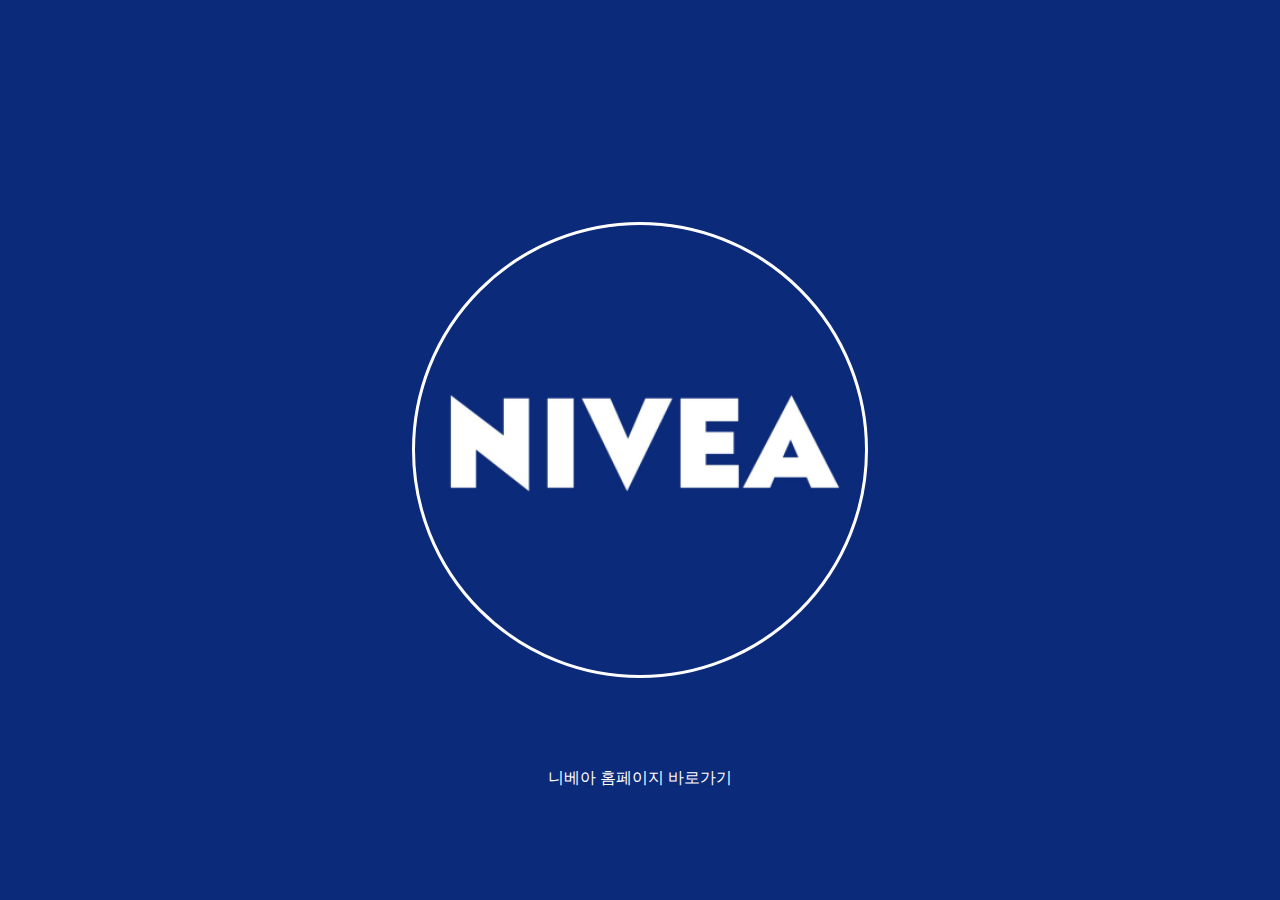
==== html/intro_page.html @ 96a73375 "pp mintory_ver.1" ====
<!DOCTYPE html>
<!-- intro.html -->
<html lang="ko-KR">
<head>

	<meta charset="UTF-8">
	<meta name="viewport" content="width=device-width, user-scalable=no, initial-scale=1.0, maximum-scale=1.0, minimum-scale=1.0">
	<meta http-equiv="X-UA-Compatible" content="ie=edge">
	<meta name="description" content="웹페이지 실습에 따른 목차 구성">
	<meta name="keyword" content="html, css, js, web, design">
	<meta name="author" content=" Mintoty ">
	<meta name="generator" content="illustrator, photoshop, sublimetext, vscode">


	<link rel="stylesheet" href="../font/fontawesome/css/all.css">
	<link rel="stylesheet" href="../font/notosans/hinted-NotoSansKR-Medium-Alphabetic.svg">
	<link rel="stylesheet" href="../css/base/reset.css">
	<link rel="stylesheet" href="../css/base/common.css">
	<link rel="stylesheet" href="../css/intro.css">

<!-- [if IE]>
	<script src="../ie/html5shiv/dist/html5shiv.min.js"></script>
	<script src="../ie/PIE/PIE.js"></script>
	<script src="../ie/Respond/dest/respond.min.js"></script>
<![endif]-->
	<link rel="shortcut icon" href="favicon.png" type="image/png">
	<link rel="apple-touch-icon" href="favicon.png">

	<title>문서 제목</title>
</head>
<body>
	<!-- layout ================= -->
	<nav id="intro">
		<div class="logo">
			<h1> <span class="hidden"> 니베아 인트로 페이지 </span> </h1>
		</div>

		<div class="nivea_intro">
			<a href="nivea_main.html"> 니베아 홈페이지 바로가기 </a>
		</div>

	</nav>


	<!-- script ================= -->
	<noscript>
		<p> 현재 접속하고 있는 사이트 기능중 일부가 원활하게 실행되고 있지 않습니다. <br />
		자바스크립트의 기능을 활성화 해주세요. </p>
		<p><a target="_blank" href="http://enable-javascript.com/ko/"> 자바스크립트 활성화 처리하기 </a></p>
	</noscript>
	<script src="../js/base/jquery-3.4.1.min.js"></script>
	<script src="../js/base/jquery-ui.min.js"></script>
</body>
</html>
---- css/base/common.css ----
@charset "UTF-8";
/* common.css */

.hidden, .hidden_wrap a > span{
  display: block; width: 0; height: 0; position: absolute; overflow: hidden;}
.hidden_wrap a{display:block; width:100%; height:100%; background-repeat:no-repeat;}

.clearfix:after,
.clearfix::after{content:" "; display: block; width: 0; height: 0; clear: both;}

.float_array {width: 100%; height: 100%;}
.float_array > li{float: left; height: 100%; }
.float_array > li:last-child{margin-right:0;}

#wrap{width: 100%; height: 100%; margin:auto;}
---- css/intro.css ----
#intro {
  position: relative;
  width: 100%;
  height: 100%;
  background-color: #0C2A7A; }

@media screen and (min-width: 320px) and (max-width: 1278px) {
  .logo {
    position: absolute;
    top: 0;
    bottom: 0;
    left: 0;
    right: 0;
    margin: auto;
    width: 65vw;
    max-width: 400px;
    height: 65vw;
    max-height: 400px;
    border-radius: 100%;
    border: 3px solid #fff;
    background-image: url("../../nivea_image/logo/nivea_logo_o.png");
    background-repeat: no-repeat;
    background-size: 220%;
    background-position: 50% 50%; }
  .nivea_intro {
    position: absolute;
    left: 0;
    right: 0;
    bottom: 25vw;
    margin: auto;
    width: 200px;
    height: 40px; }
    .nivea_intro > a {
      display: block;
      width: 100%;
      height: 100%;
      color: #fff;
      text-align: center;
      line-height: 40px; } }

@media screen and (min-width: 1279px) {
  .logo {
    position: absolute;
    top: 0;
    bottom: 0;
    left: 0;
    right: 0;
    margin: auto;
    width: 65vw;
    max-width: 450px;
    height: 65vw;
    max-height: 450px;
    border-radius: 100%;
    border: 3px solid #fff;
    background-image: url("../../nivea_image/logo/nivea_logo_o.png");
    background-repeat: no-repeat;
    background-size: 220%;
    background-position: 50% 50%; }
  .nivea_intro {
    position: absolute;
    left: 0;
    right: 0;
    bottom: 8vw;
    margin: auto;
    width: 200px;
    height: 40px; }
    .nivea_intro > a {
      display: block;
      width: 100%;
      height: 100%;
      color: #fff;
      text-align: center;
      line-height: 40px; } }
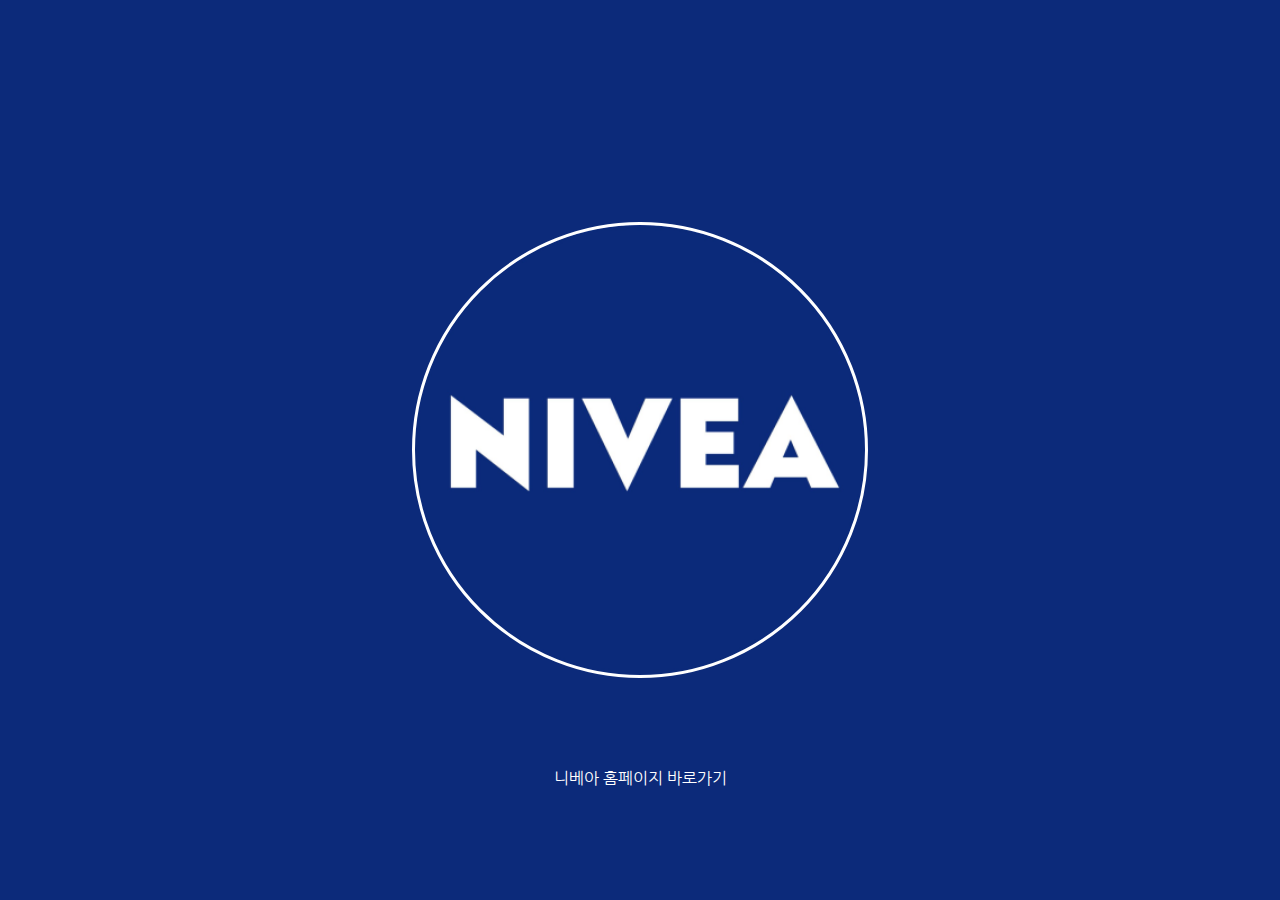
==== commit f50c7107: "포트폴리오 업로드" ====
--- a/html/intro_page.html
+++ b/html/intro_page.html
@@ -13,10 +13,10 @@
 
 
 	<link rel="stylesheet" href="../font/fontawesome/css/all.css">
-	<link rel="stylesheet" href="../font/notosans/hinted-NotoSansKR-Medium-Alphabetic.svg">
 	<link rel="stylesheet" href="../css/base/reset.css">
 	<link rel="stylesheet" href="../css/base/common.css">
 	<link rel="stylesheet" href="../css/intro.css">
+	<link href="https://fonts.googleapis.com/css?family=Nanum+Gothic:400,700,800&display=swap&subset=korean" rel="stylesheet">
 
 <!-- [if IE]>
 	<script src="../ie/html5shiv/dist/html5shiv.min.js"></script>
